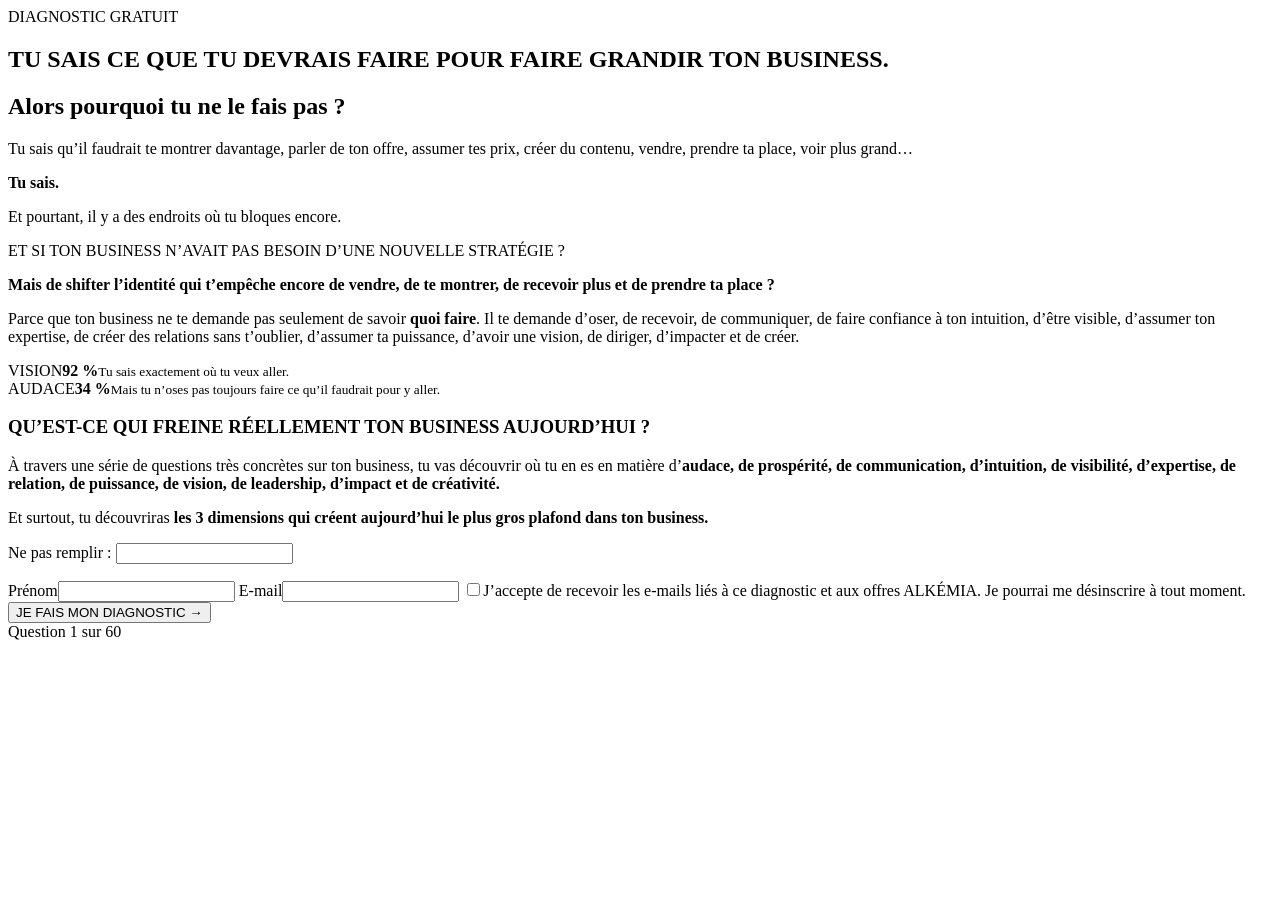
==== index.html @ 1dc3212f "Add index.html" ====
<!doctype html>
<html lang="fr">
<head>
  <meta charset="UTF-8" />
  <meta name="viewport" content="width=device-width, initial-scale=1.0" />
  <title>Diagnostic SUCCESS — ALKÉMIA</title>
  <meta name="description" content="Découvre les dimensions de ton identité entrepreneuriale qui freinent aujourd’hui la croissance de ton business." />
  <link rel="preconnect" href="https://fonts.googleapis.com">
  <link rel="preconnect" href="https://fonts.gstatic.com" crossorigin>
  <link href="https://fonts.googleapis.com/css2?family=Cormorant+Garamond:wght@500;600;700&family=Montserrat:wght@400;500;600;700&display=swap" rel="stylesheet">
  <link rel="stylesheet" href="/styles.css" />
</head>
<body>
  <main>
    <section class="hero shell">
      <div class="eyebrow">DIAGNOSTIC GRATUIT</div>
      <h1>TU SAIS CE QUE TU DEVRAIS FAIRE POUR FAIRE GRANDIR TON BUSINESS.</h1>
      <h2>Alors pourquoi tu ne le fais pas ?</h2>
      <p>Tu sais qu’il faudrait te montrer davantage, parler de ton offre, assumer tes prix, créer du contenu, vendre, prendre ta place, voir plus grand…</p>
      <p><strong>Tu sais.</strong></p>
      <p>Et pourtant, il y a des endroits où tu bloques encore.</p>
      <div class="callout">
        <p class="callout-kicker">ET SI TON BUSINESS N’AVAIT PAS BESOIN D’UNE NOUVELLE STRATÉGIE ?</p>
        <p><strong>Mais de shifter l’identité qui t’empêche encore de vendre, de te montrer, de recevoir plus et de prendre ta place ?</strong></p>
      </div>
      <p>Parce que ton business ne te demande pas seulement de savoir <strong>quoi faire</strong>. Il te demande d’oser, de recevoir, de communiquer, de faire confiance à ton intuition, d’être visible, d’assumer ton expertise, de créer des relations sans t’oublier, d’assumer ta puissance, d’avoir une vision, de diriger, d’impacter et de créer.</p>

      <div class="score-demo">
        <div><span>VISION</span><strong>92 %</strong><small>Tu sais exactement où tu veux aller.</small></div>
        <div><span>AUDACE</span><strong>34 %</strong><small>Mais tu n’oses pas toujours faire ce qu’il faudrait pour y aller.</small></div>
      </div>

      <div class="intro-card">
        <h3>QU’EST-CE QUI FREINE RÉELLEMENT TON BUSINESS AUJOURD’HUI ?</h3>
        <p>À travers une série de questions très concrètes sur ton business, tu vas découvrir où tu en es en matière d’<strong>audace, de prospérité, de communication, d’intuition, de visibilité, d’expertise, de relation, de puissance, de vision, de leadership, d’impact et de créativité.</strong></p>
        <p>Et surtout, tu découvriras <strong>les 3 dimensions qui créent aujourd’hui le plus gros plafond dans ton business.</strong></p>
      </div>

      <form name="diagnostic-success" method="POST" data-netlify="true" netlify-honeypot="bot-field" id="lead-form" class="form-card">
        <input type="hidden" name="form-name" value="diagnostic-success">
        <p class="hidden"><label>Ne pas remplir : <input name="bot-field"></label></p>
        <label>Prénom<input type="text" name="prenom" required></label>
        <label>E-mail<input type="email" name="email" required></label>
        <label class="consent"><input type="checkbox" name="consent_marketing" value="oui" required><span>J’accepte de recevoir les e-mails liés à ce diagnostic et aux offres ALKÉMIA. Je pourrai me désinscrire à tout moment.</span></label>
        <button type="submit">JE FAIS MON DIAGNOSTIC →</button>
      </form>
    </section>

    <section id="quiz" class="quiz-shell hidden">
      <div class="quiz-topbar">
        <span id="progress-label">Question 1 sur 60</span>
        <div class="progress"><span id="progress-bar"></span></div>
      </div>
      <div class="quiz-card">
        <div class="dimension" id="dimension-label"></div>
        <h2 id="question-text"></h2>
        <div id="answers" class="answers"></div>
      </div>
    </section>

    <section id="results" class="shell hidden"></section>
  </main>

  <script src="/app.js"></script>
</body>
</html>
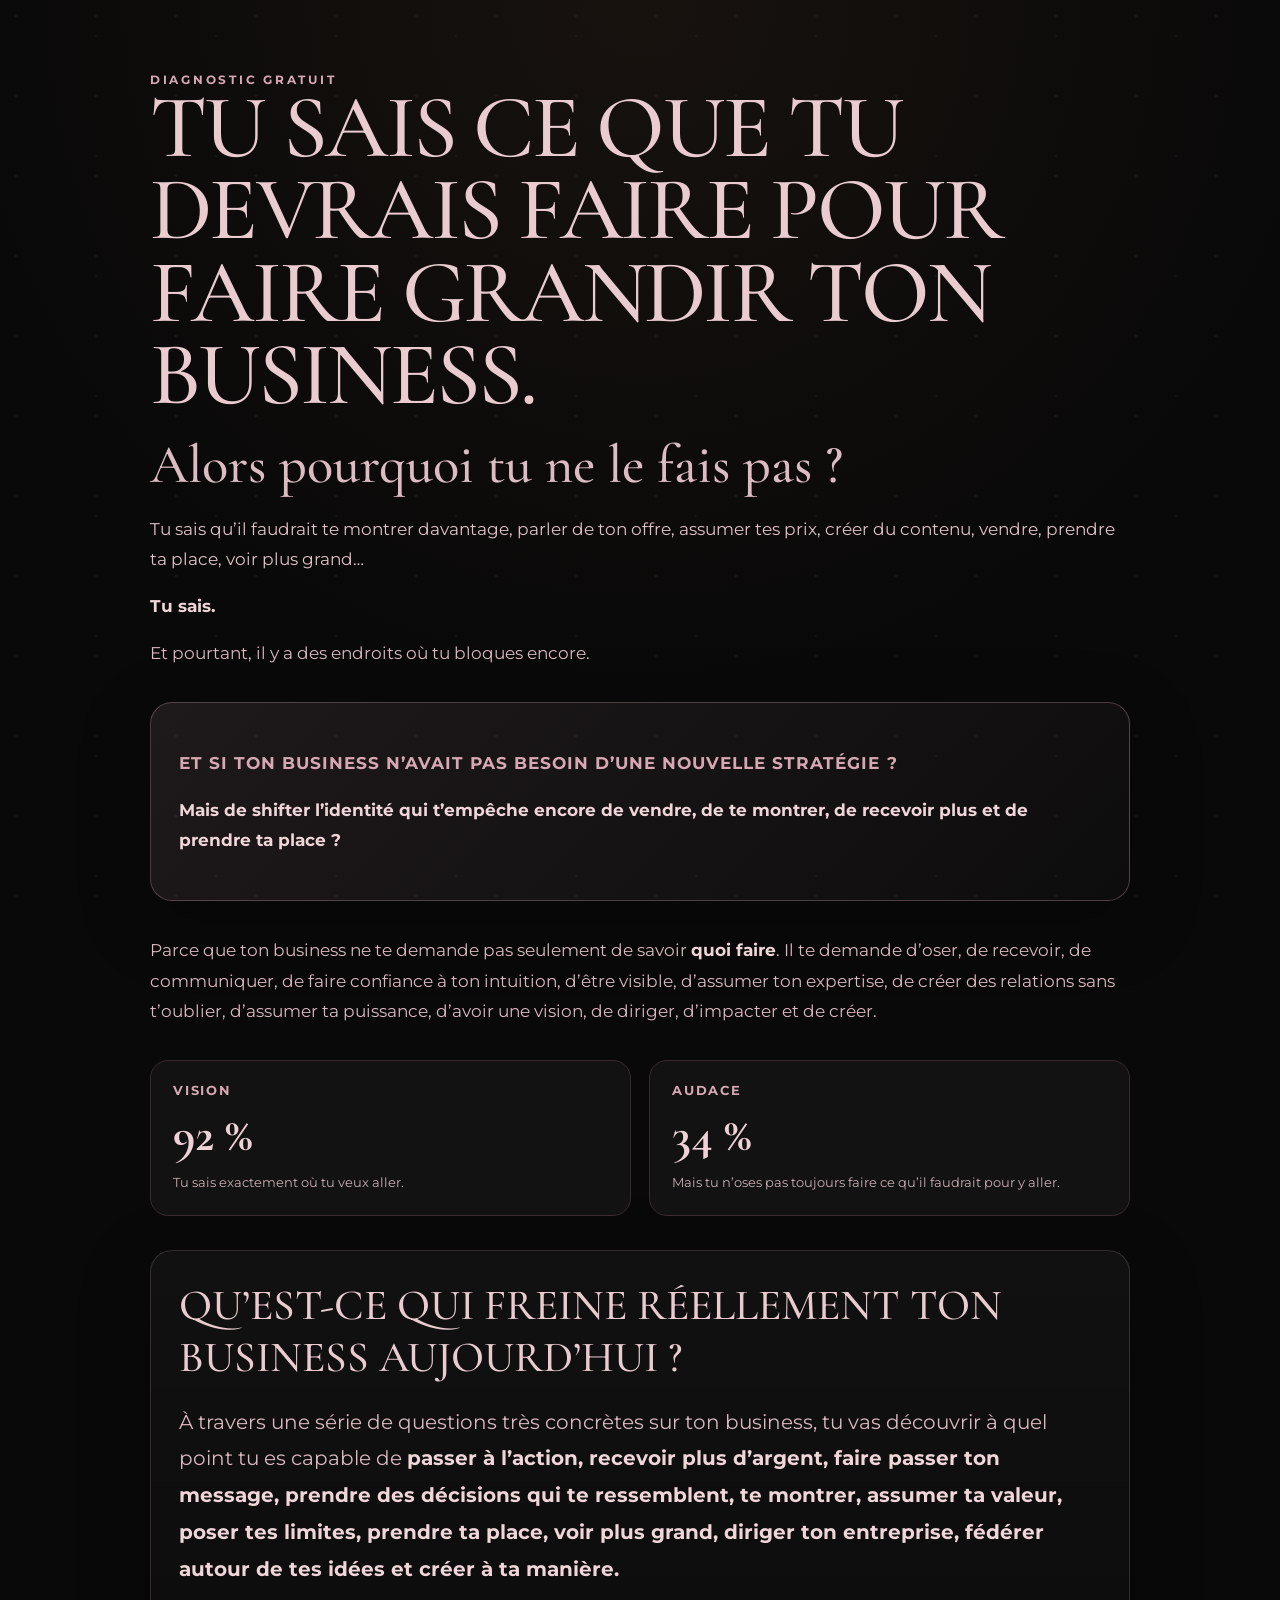
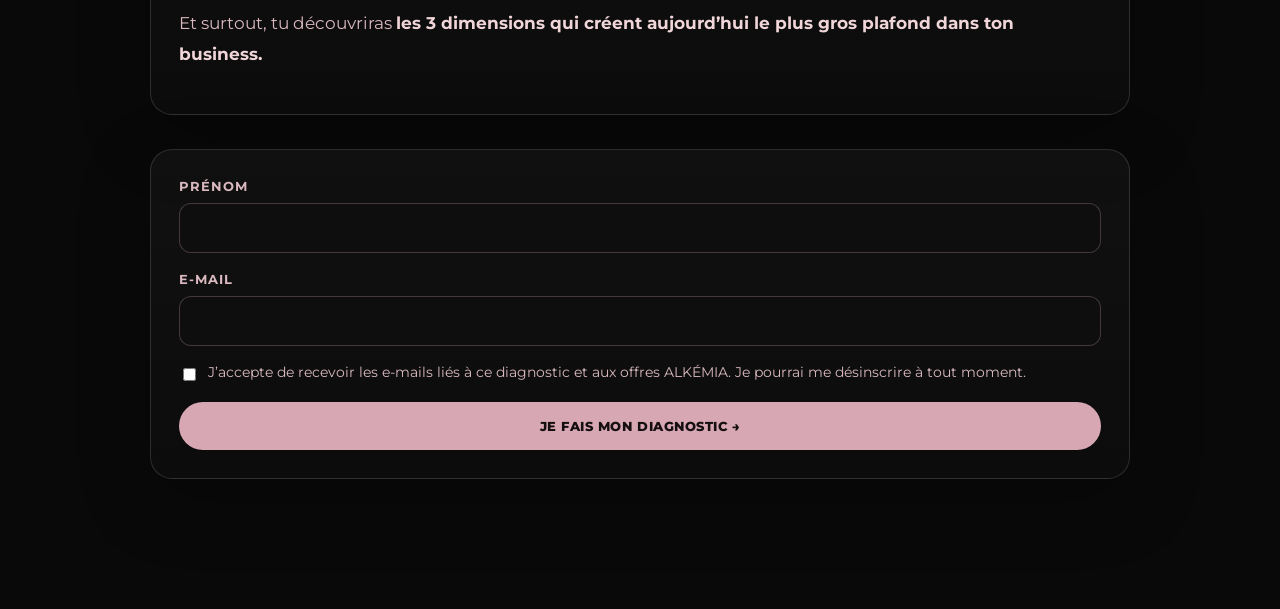
==== commit 22de7218: "Make diagnostic dimensions more concrete" ====
--- a/index.html
+++ b/index.html
@@ -32,7 +32,7 @@
 
       <div class="intro-card">
         <h3>QU’EST-CE QUI FREINE RÉELLEMENT TON BUSINESS AUJOURD’HUI ?</h3>
-        <p>À travers une série de questions très concrètes sur ton business, tu vas découvrir où tu en es en matière d’<strong>audace, de prospérité, de communication, d’intuition, de visibilité, d’expertise, de relation, de puissance, de vision, de leadership, d’impact et de créativité.</strong></p>
+        <p>À travers une série de questions très concrètes sur ton business, tu vas découvrir à quel point tu es capable de <strong>passer à l’action, recevoir plus d’argent, faire passer ton message, prendre des décisions qui te ressemblent, te montrer, assumer ta valeur, poser tes limites, prendre ta place, voir plus grand, diriger ton entreprise, fédérer autour de tes idées et créer à ta manière.</strong></p>
         <p>Et surtout, tu découvriras <strong>les 3 dimensions qui créent aujourd’hui le plus gros plafond dans ton business.</strong></p>
       </div>
 
--- a/styles.css
+++ b/styles.css
@@ -0,0 +1,68 @@
+:root{--bg:#090909;--panel:#121212;--panel2:#171717;--text:#e8cfd2;--muted:#c9aeb2;--gold:#c9a56a;--line:#2b2927;--white:#fff}
+*{box-sizing:border-box}html{scroll-behavior:smooth}body{margin:0;background:radial-gradient(circle at top,#17120e 0,#090909 30%,#090909 100%);color:var(--text);font-family:Montserrat,Arial,sans-serif}
+body:before{content:"";position:fixed;inset:0;pointer-events:none;background-image:radial-gradient(circle at 20% 20%,rgba(201,165,106,.08) 0 1px,transparent 1px),radial-gradient(circle at 80% 30%,rgba(255,255,255,.035) 0 1px,transparent 1px);background-size:80px 80px,120px 120px}
+.shell,.quiz-shell{width:min(100% - 32px,980px);margin:auto}.hero{padding:72px 0 96px}.eyebrow,.dimension{font-size:.78rem;letter-spacing:.22em;color:var(--gold);font-weight:700;text-transform:uppercase}
+h1,h2,h3{font-family:"Cormorant Garamond",serif;margin:0 0 20px}h1{font-size:clamp(2.7rem,7vw,5.6rem);line-height:.92;letter-spacing:-.03em}h2{font-size:clamp(2rem,5vw,3.4rem);line-height:1.05}h3{font-size:clamp(1.7rem,4vw,2.7rem)}
+p{font-size:1.05rem;line-height:1.8;color:var(--muted)}strong{color:var(--text)}
+.callout,.intro-card,.form-card,.quiz-card,.result-card,.offer-card{background:linear-gradient(180deg,rgba(255,255,255,.035),rgba(255,255,255,.015));border:1px solid var(--line);border-radius:22px;padding:28px;margin:34px 0;box-shadow:0 20px 70px rgba(0,0,0,.25)}
+.callout{border-color:rgba(201,165,106,.4)}.callout-kicker{color:var(--gold);font-weight:700;letter-spacing:.06em}
+.score-demo{display:grid;grid-template-columns:repeat(2,1fr);gap:18px;margin:34px 0}.score-demo>div{background:var(--panel);border:1px solid var(--line);border-radius:18px;padding:22px}.score-demo span{display:block;color:var(--gold);font-size:.8rem;letter-spacing:.14em;font-weight:700}.score-demo strong{font-family:"Cormorant Garamond",serif;font-size:3rem;display:block;margin:8px 0}.score-demo small{color:var(--muted);line-height:1.5}
+.form-card{display:grid;gap:18px}.form-card label{display:grid;gap:9px;font-size:.82rem;text-transform:uppercase;letter-spacing:.08em;font-weight:700}.form-card input[type="text"],.form-card input[type="email"]{background:#0e0e0e;border:1px solid #34302c;border-radius:12px;padding:16px;color:var(--white);font:inherit}.consent{grid-template-columns:auto 1fr!important;align-items:flex-start;text-transform:none!important;letter-spacing:0!important;font-weight:400!important;color:var(--muted);font-size:.85rem!important}.consent input{margin-top:4px}button,.cta{border:0;border-radius:999px;background:var(--gold);color:#111;padding:16px 22px;font-weight:800;letter-spacing:.04em;cursor:pointer;text-decoration:none;display:inline-block;text-align:center}.hidden{display:none!important}
+.quiz-shell{padding:60px 0 90px}.quiz-topbar{margin-bottom:26px;color:var(--muted);font-size:.88rem}.progress{height:8px;background:#222;border-radius:99px;overflow:hidden;margin-top:10px}.progress span{display:block;height:100%;width:0;background:var(--gold);transition:width .2s}.quiz-card h2{margin-top:12px}.answers{display:grid;gap:12px;margin-top:28px}.answer-btn{background:#111;border:1px solid #34302c;color:var(--text);padding:16px 18px;border-radius:14px;text-align:left;font:inherit;transition:.15s}.answer-btn:hover{border-color:var(--gold);transform:translateY(-1px)}
+.results-head{padding-top:74px}.scores-grid{display:grid;grid-template-columns:repeat(3,1fr);gap:14px;margin:28px 0 40px}.score-card{background:var(--panel);border:1px solid var(--line);border-radius:16px;padding:18px}.score-card span{display:block;color:var(--muted);font-size:.74rem;letter-spacing:.09em}.score-card strong{display:block;font-family:"Cormorant Garamond",serif;font-size:2.2rem;margin-top:6px}.priority-list{display:grid;gap:20px}.result-card h3{margin-bottom:8px}.result-card .score-badge{color:var(--gold);font-weight:800}.result-card h4{margin:22px 0 6px;font-size:.95rem;color:var(--gold);text-transform:uppercase;letter-spacing:.08em}.offers{margin:54px 0 90px}.offer-card.primary{border-color:rgba(201,165,106,.5)}
+@media(max-width:700px){.hero{padding-top:44px}.score-demo,.scores-grid{grid-template-columns:1fr}.callout,.intro-card,.form-card,.quiz-card,.result-card,.offer-card{padding:21px;border-radius:18px}p{font-size:1rem}.quiz-shell{padding-top:34px}}
+/* ALKÉMIA — féminisation éditoriale */
+body{color:var(--text)}
+h1,h2,h3{color:#efd7da;font-weight:600}
+.hero h2,.results-head h1 + p strong{font-style:italic;color:#d8b7bc}
+p{color:#c9aeb2}
+strong{color:#efd7da}
+.callout p,.intro-card p,.offer-card p,.result-card p{color:#c9aeb2}
+.quiz-card h2{color:#efd7da}
+.answer-btn{color:#e8cfd2}
+.score-card strong,.score-demo strong{color:#efd7da}
+.form-card input[type="text"],.form-card input[type="email"]{color:#efd7da}
+.cta,button{font-family:Montserrat,Arial,sans-serif}
+.eyebrow,.dimension,.score-demo span,.result-card h4{color:#c9a56a}
+.hero>p:first-of-type,.intro-card p:first-of-type{font-family:"Cormorant Garamond",serif;font-size:1.28rem}
+
+/* v3 — ALKÉMIA visual identity: blush + feminine editorial hierarchy */
+html body main,html body main p,html body main small,html body main label,
+html body main .quiz-topbar,html body main .consent{color:#d9b9bf!important}
+html body main strong{color:#f0d5d9!important}
+html body main h1,html body main h2,html body main h3{color:#e9cbd0!important}
+html body main h1{font-family:"Cormorant Garamond",Georgia,serif!important;font-weight:500!important}
+html body main h2{font-family:"Cormorant Garamond",Georgia,serif!important;font-style:italic!important;font-weight:500!important;color:#dcbcc2!important}
+html body main h3{font-family:"Cormorant Garamond",Georgia,serif!important;font-weight:500!important}
+html body main .hero>p:first-of-type{font-family:"Cormorant Garamond",Georgia,serif!important;font-size:1.35rem!important;font-style:italic!important;color:#e0c2c7!important}
+html body main .eyebrow,html body main .dimension,html body main .callout-kicker,
+html body main .score-demo span,html body main .result-card h4{color:#c9a56a!important}
+html body main .callout{background:linear-gradient(135deg,rgba(217,185,191,.09),rgba(201,165,106,.035))!important;border-color:rgba(217,185,191,.28)!important}
+html body main .intro-card,html body main .form-card,html body main .quiz-card,
+html body main .result-card,html body main .offer-card{border-color:rgba(217,185,191,.18)!important}
+html body main .score-demo small,html body main .score-card span{color:#cbaeb4!important}
+html body main .score-demo strong,html body main .score-card strong{color:#efd2d7!important}
+html body main .answer-btn{color:#e3c5ca!important;border-color:rgba(217,185,191,.22)!important}
+html body main input[type="text"],html body main input[type="email"]{color:#efd2d7!important;border-color:rgba(217,185,191,.25)!important}
+
+/* v4 — rose monochrome, typographie simplifiée */
+:root{--gold:#d7a8b3!important;--text:#e8cbd1!important;--muted:#c79fa8!important;--line:#3a292e!important}
+html body main .eyebrow,html body main .dimension,html body main .callout-kicker,
+html body main .score-demo span,html body main .result-card h4,
+html body main .score-badge{color:#d7a8b3!important}
+html body main .progress span{background:#d7a8b3!important}
+html body main button,html body main .cta{background:#d7a8b3!important;color:#160f11!important}
+html body main .callout{background:linear-gradient(135deg,rgba(215,168,179,.10),rgba(239,205,212,.025))!important;border-color:rgba(215,168,179,.30)!important}
+html body main .offer-card.primary{border-color:rgba(215,168,179,.35)!important}
+html body main .answer-btn:hover{border-color:#d7a8b3!important}
+html body main h1,html body main h2,html body main h3,
+html body main .score-demo strong,html body main .score-card strong{
+font-family:"Cormorant Garamond",Georgia,serif!important
+}
+html body main h2{font-style:normal!important}
+html body main p,html body main small,html body main label,html body main button,
+html body main .cta,html body main .eyebrow,html body main .dimension,
+html body main .quiz-topbar,html body main .answer-btn{
+font-family:Montserrat,Arial,sans-serif!important
+}
+html body main .hero>p:first-of-type{font-family:Montserrat,Arial,sans-serif!important;font-size:1.05rem!important;font-style:normal!important}
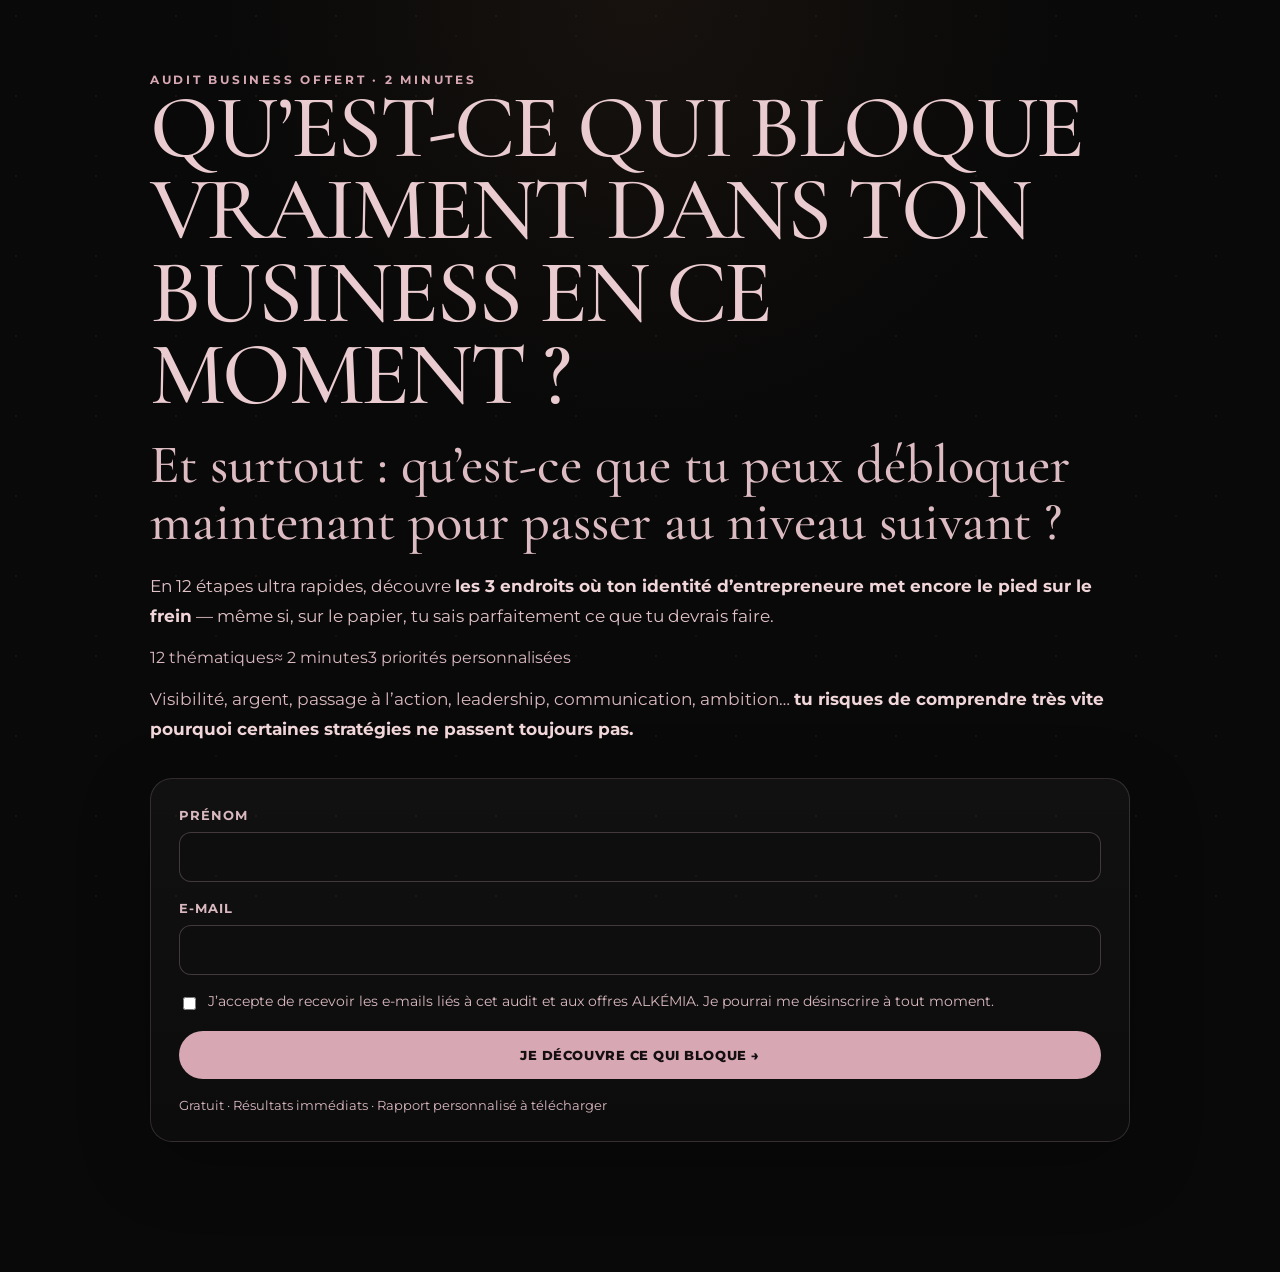
==== commit 7676f1cb: "Turn landing into a sexy 2-minute audit" ====
--- a/index.html
+++ b/index.html
@@ -13,48 +13,36 @@
 <body>
   <main>
     <section class="hero shell">
-      <div class="eyebrow">DIAGNOSTIC GRATUIT</div>
-      <h1>TU SAIS CE QUE TU DEVRAIS FAIRE POUR FAIRE GRANDIR TON BUSINESS.</h1>
-      <h2>Alors pourquoi tu ne le fais pas ?</h2>
-      <p>Tu sais qu’il faudrait te montrer davantage, parler de ton offre, assumer tes prix, créer du contenu, vendre, prendre ta place, voir plus grand…</p>
-      <p><strong>Tu sais.</strong></p>
-      <p>Et pourtant, il y a des endroits où tu bloques encore.</p>
-      <div class="callout">
-        <p class="callout-kicker">ET SI TON BUSINESS N’AVAIT PAS BESOIN D’UNE NOUVELLE STRATÉGIE ?</p>
-        <p><strong>Mais de shifter l’identité qui t’empêche encore de vendre, de te montrer, de recevoir plus et de prendre ta place ?</strong></p>
+      <div class="eyebrow">AUDIT BUSINESS OFFERT · 2 MINUTES</div>
+      <h1>QU’EST-CE QUI BLOQUE VRAIMENT DANS TON BUSINESS EN CE MOMENT ?</h1>
+      <h2>Et surtout : qu’est-ce que tu peux débloquer maintenant pour passer au niveau suivant ?</h2>
+      <p class="hero-lead">En 12 étapes ultra rapides, découvre <strong>les 3 endroits où ton identité d’entrepreneure met encore le pied sur le frein</strong> — même si, sur le papier, tu sais parfaitement ce que tu devrais faire.</p>
+      <div class="audit-promise">
+        <span>12 thématiques</span><span>≈ 2 minutes</span><span>3 priorités personnalisées</span>
       </div>
-      <p>Parce que ton business ne te demande pas seulement de savoir <strong>quoi faire</strong>. Il te demande d’oser, de recevoir, de communiquer, de faire confiance à ton intuition, d’être visible, d’assumer ton expertise, de créer des relations sans t’oublier, d’assumer ta puissance, d’avoir une vision, de diriger, d’impacter et de créer.</p>
-
-      <div class="score-demo">
-        <div><span>VISION</span><strong>92 %</strong><small>Tu sais exactement où tu veux aller.</small></div>
-        <div><span>AUDACE</span><strong>34 %</strong><small>Mais tu n’oses pas toujours faire ce qu’il faudrait pour y aller.</small></div>
-      </div>
-
-      <div class="intro-card">
-        <h3>QU’EST-CE QUI FREINE RÉELLEMENT TON BUSINESS AUJOURD’HUI ?</h3>
-        <p>À travers une série de questions très concrètes sur ton business, tu vas découvrir à quel point tu es capable de <strong>passer à l’action, recevoir plus d’argent, faire passer ton message, prendre des décisions qui te ressemblent, te montrer, assumer ta valeur, poser tes limites, prendre ta place, voir plus grand, diriger ton entreprise, fédérer autour de tes idées et créer à ta manière.</strong></p>
-        <p>Et surtout, tu découvriras <strong>les 3 dimensions qui créent aujourd’hui le plus gros plafond dans ton business.</strong></p>
-      </div>
-
-      <form name="diagnostic-success" method="POST" data-netlify="true" netlify-honeypot="bot-field" id="lead-form" class="form-card">
+      <p class="hero-tease">Visibilité, argent, passage à l’action, leadership, communication, ambition… <strong>tu risques de comprendre très vite pourquoi certaines stratégies ne passent toujours pas.</strong></p>
+      <form name="diagnostic-success" method="POST" data-netlify="true" netlify-honeypot="bot-field" id="lead-form" class="form-card form-card--compact">
         <input type="hidden" name="form-name" value="diagnostic-success">
         <p class="hidden"><label>Ne pas remplir : <input name="bot-field"></label></p>
         <label>Prénom<input type="text" name="prenom" required></label>
         <label>E-mail<input type="email" name="email" required></label>
-        <label class="consent"><input type="checkbox" name="consent_marketing" value="oui" required><span>J’accepte de recevoir les e-mails liés à ce diagnostic et aux offres ALKÉMIA. Je pourrai me désinscrire à tout moment.</span></label>
-        <button type="submit">JE FAIS MON DIAGNOSTIC →</button>
+        <label class="consent"><input type="checkbox" name="consent_marketing" value="oui" required><span>J’accepte de recevoir les e-mails liés à cet audit et aux offres ALKÉMIA. Je pourrai me désinscrire à tout moment.</span></label>
+        <button type="submit">JE DÉCOUVRE CE QUI BLOQUE →</button>
+        <small class="form-reassurance">Gratuit · Résultats immédiats · Rapport personnalisé à télécharger</small>
       </form>
     </section>
 
     <section id="quiz" class="quiz-shell hidden">
       <div class="quiz-topbar">
-        <span id="progress-label">Question 1 sur 60</span>
+        <span id="progress-label">Étape 1 sur 12</span>
         <div class="progress"><span id="progress-bar"></span></div>
       </div>
       <div class="quiz-card">
         <div class="dimension" id="dimension-label"></div>
-        <h2 id="question-text"></h2>
-        <div id="answers" class="answers"></div>
+        <h2 id="question-text">Coche toutes les affirmations qui te ressemblent aujourd’hui.</h2>
+        <p class="quiz-help">Tu peux en sélectionner plusieurs.</p>
+        <div id="answers" class="answers answers--multi"></div>
+        <button id="next-dimension" type="button" class="quiz-next">SUIVANT →</button>
       </div>
     </section>
 
--- a/styles.css
+++ b/styles.css
@@ -66,3 +66,251 @@
 font-family:Montserrat,Arial,sans-serif!important
 }
 html body main .hero>p:first-of-type{font-family:Montserrat,Arial,sans-serif!important;font-size:1.05rem!important;font-style:normal!important}
+
+/* v5 — mettre en scène le contraste Vision / Audace */
+html body main .score-demo{gap:22px!important;margin:44px 0!important}
+html body main .score-demo>div{
+position:relative!important;
+padding:30px 28px!important;
+background:linear-gradient(145deg,rgba(215,168,179,.13),rgba(255,255,255,.018))!important;
+border:1px solid rgba(215,168,179,.34)!important;
+box-shadow:0 18px 55px rgba(0,0,0,.32)!important
+}
+html body main .score-demo span{font-size:.9rem!important;letter-spacing:.2em!important}
+html body main .score-demo strong{font-size:4.4rem!important;line-height:.95!important;margin:12px 0!important}
+html body main .score-demo small{font-size:.92rem!important}
+html body main .score-demo>div:first-child strong{color:#f0d4da!important}
+html body main .score-demo>div:last-child{
+background:linear-gradient(145deg,rgba(184,116,132,.18),rgba(255,255,255,.018))!important;
+border-color:rgba(226,170,183,.52)!important
+}
+html body main .score-demo>div:last-child strong{color:#e2aab7!important}
+
+/* v6 — réponses du quiz : contraste lisible */
+html body main .answer-btn,
+html body main button.answer-btn{
+background:#d7a8b3!important;
+color:#171012!important;
+font-weight:600!important;
+border-color:#d7a8b3!important
+}
+html body main .answer-btn:hover,
+html body main button.answer-btn:hover{
+background:#e3bbc4!important;
+color:#171012!important;
+border-color:#e3bbc4!important
+}
+
+/* v7 — résultats : mots-clés et scores prioritaires */
+html body main .score-card span{
+font-size:.92rem!important;
+font-weight:700!important;
+letter-spacing:.12em!important;
+color:#d7a8b3!important
+}
+html body main .score-card strong{font-size:2.8rem!important}
+html body main .score-card--priority{
+background:linear-gradient(145deg,rgba(215,168,179,.22),rgba(184,116,132,.10))!important;
+border:2px solid #d7a8b3!important;
+box-shadow:0 16px 45px rgba(0,0,0,.28)!important;
+transform:translateY(-2px)
+}
+html body main .score-card--priority span{color:#efcbd3!important;font-size:1rem!important}
+html body main .score-card--priority strong{color:#f3d7dd!important;font-size:3.35rem!important}
+html body main .score-card em{
+display:block;margin-top:8px;color:#d7a8b3;font-family:Montserrat,Arial,sans-serif;
+font-size:.72rem;font-style:normal;font-weight:700;text-transform:uppercase;letter-spacing:.08em
+}
+
+/* v8 — transition personnelle avant les accompagnements */
+html body main .about-aurelia{
+margin:72px 0 54px!important;
+padding:42px!important;
+border:1px solid rgba(215,168,179,.24)!important;
+border-radius:24px!important;
+background:linear-gradient(145deg,rgba(215,168,179,.10),rgba(255,255,255,.018))!important
+}
+html body main .about-aurelia h2{max-width:780px!important;margin-top:10px!important}
+html body main .about-aurelia p{max-width:820px!important}
+@media(max-width:700px){html body main .about-aurelia{padding:24px!important;margin-top:52px!important}}
+
+
+/* Photo Aurélia — présentation */
+.about-aurelia{
+  display:grid;
+  grid-template-columns:minmax(260px,.78fr) minmax(0,1.35fr);
+  gap:42px;
+  align-items:center;
+}
+.about-photo{
+  align-self:stretch;
+  min-height:520px;
+}
+.about-photo img{
+  display:block;
+  width:100%;
+  height:100%;
+  min-height:520px;
+  object-fit:cover;
+  object-position:center center;
+  border-radius:20px;
+}
+@media (max-width:760px){
+  .about-aurelia{grid-template-columns:1fr;gap:28px;}
+  .about-photo{min-height:0;}
+  .about-photo img{height:auto;min-height:0;aspect-ratio:4/5;object-fit:cover;}
+}
+
+
+/* Correction section présentation : mise en page large et équilibrée */
+.about-aurelia{
+  display:grid !important;
+  grid-template-columns:minmax(320px, 42%) minmax(0, 58%) !important;
+  gap:48px !important;
+  align-items:center !important;
+  width:100% !important;
+  max-width:none !important;
+  padding:42px !important;
+}
+.about-aurelia .about-copy{min-width:0;width:100% !important;}
+.about-aurelia .about-copy h2{
+  font-size:clamp(36px,4vw,58px) !important;
+  line-height:1.02 !important;
+  max-width:760px !important;
+}
+.about-aurelia .about-copy p{
+  max-width:760px !important;
+  font-size:17px !important;
+  line-height:1.7 !important;
+}
+.about-aurelia .about-photo{
+  display:block !important;
+  width:100% !important;
+  min-height:620px !important;
+}
+.about-aurelia .about-photo img{
+  display:block !important;
+  width:100% !important;
+  height:620px !important;
+  min-height:0 !important;
+  object-fit:cover !important;
+  object-position:center !important;
+  border-radius:22px !important;
+}
+@media(max-width:760px){
+ .about-aurelia{grid-template-columns:1fr !important;padding:24px !important;gap:28px !important;}
+ .about-aurelia .about-photo{min-height:0 !important;}
+ .about-aurelia .about-photo img{height:auto !important;aspect-ratio:4/5 !important;}
+ .about-aurelia .about-copy h2{font-size:38px !important;}
+}
+
+
+/* Présentation Aurélia : texte sous la photo en pleine largeur */
+.about-aurelia{display:block !important;}
+.about-aurelia .about-top{
+  display:grid;
+  grid-template-columns:minmax(320px,42%) minmax(0,58%);
+  gap:48px;
+  align-items:start;
+}
+.about-aurelia .about-photo{min-height:0 !important;}
+.about-aurelia .about-photo img{
+  height:auto !important;
+  min-height:0 !important;
+  aspect-ratio:4/5;
+  object-fit:cover !important;
+}
+.about-aurelia .about-copy--top h2{margin-top:12px;}
+.about-aurelia .about-copy--full{
+  width:100% !important;
+  max-width:none !important;
+  margin-top:30px;
+}
+.about-aurelia .about-copy--full p{
+  width:100% !important;
+  max-width:none !important;
+}
+@media(max-width:760px){
+ .about-aurelia .about-top{display:block;}
+ .about-aurelia .about-copy--top{margin-top:26px;}
+ .about-aurelia .about-copy--full{margin-top:0;}
+}
+
+
+/* Transition vers les accompagnements */
+.offers-transition{
+  margin:72px 0 34px;
+  padding:38px 42px;
+  border-top:1px solid rgba(215,168,179,.42);
+  border-bottom:1px solid rgba(215,168,179,.24);
+  text-align:center;
+}
+.offers-transition h2{
+  max-width:850px;
+  margin:10px auto 22px;
+  font-size:clamp(34px,4vw,52px);
+  line-height:1.04;
+}
+.offers-transition p{
+  max-width:820px;
+  margin:12px auto;
+  font-size:17px;
+  line-height:1.7;
+}
+.offer-for{
+  margin-bottom:18px;
+  padding-bottom:14px;
+  border-bottom:1px solid rgba(215,168,179,.28);
+  color:#e8b8c3;
+  font-size:12px;
+  line-height:1.5;
+  font-weight:700;
+  letter-spacing:.08em;
+}
+@media(max-width:760px){
+ .offers-transition{margin-top:52px;padding:30px 10px;}
+ .offers-transition h2{font-size:34px;}
+}
+
+
+/* Rapport personnalisé — bloc de téléchargement */
+.download-report{
+  margin:52px 0 22px;
+  padding:34px 38px;
+  border:1px solid rgba(215,168,179,.38);
+  border-radius:22px;
+  background:linear-gradient(145deg,rgba(215,168,179,.16),rgba(255,255,255,.018));
+  text-align:center;
+}
+.download-report h2{margin:10px auto 14px;max-width:720px;}
+.download-report p{max-width:760px;margin:0 auto 22px;}
+.download-report button{font-size:.86rem;}
+@media(max-width:700px){
+ .download-report{padding:26px 20px;margin-top:40px;}
+ .download-report button{width:100%;padding:15px 14px;}
+}
+
+/* Liens ALKÉMIA en fin de résultats */
+.result-social-links{
+  display:flex;
+  justify-content:center;
+  align-items:center;
+  gap:12px;
+  flex-wrap:wrap;
+  margin:22px 0 10px;
+  text-align:center;
+  font-size:13px;
+  font-weight:600;
+}
+.result-social-links a{
+  color:#d7a8b3;
+  text-decoration:none;
+  border-bottom:1px solid rgba(215,168,179,.45);
+  padding-bottom:2px;
+}
+.result-social-links a:hover{color:#efd2d7;border-bottom-color:#efd2d7;}
+.result-social-links span{color:#8f6d75;}
+@media(max-width:600px){
+  .result-social-links{flex-direction:column;gap:8px;}
+  .result-social-links span{display:none;}
+}
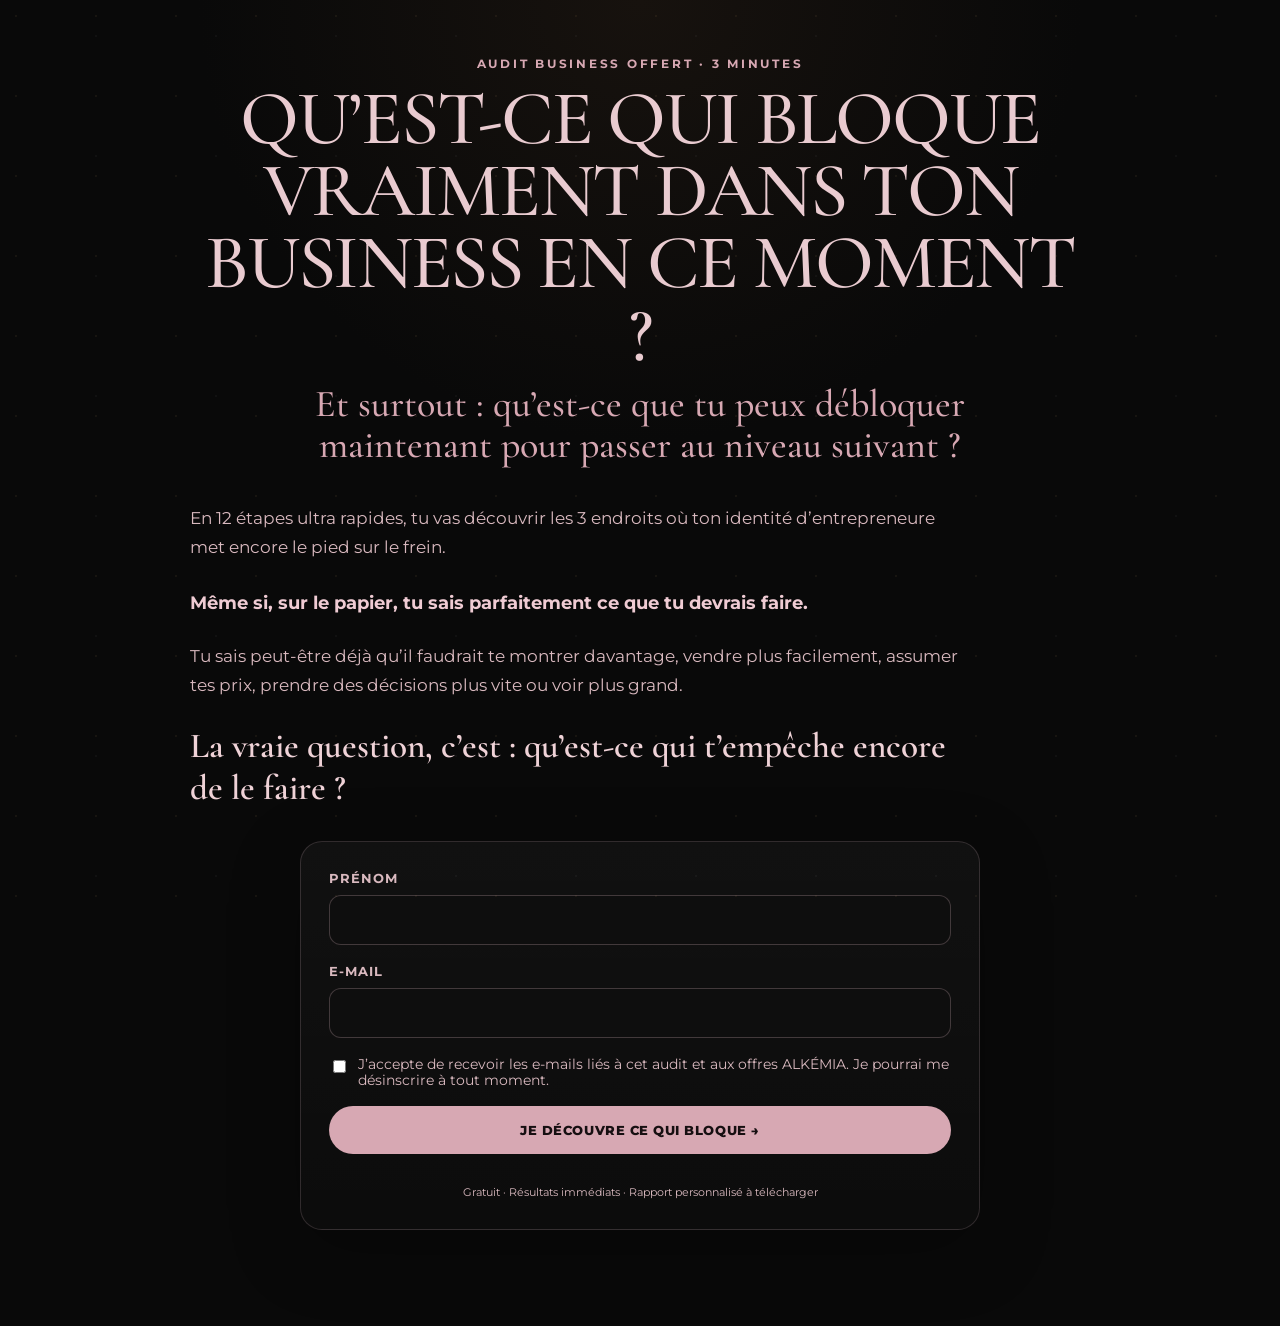
==== commit d0454bbf: "Finalize diagnostic UX and SUCCESS conversion flow" ====
--- a/index.html
+++ b/index.html
@@ -13,14 +13,15 @@
 <body>
   <main>
     <section class="hero shell">
-      <div class="eyebrow">AUDIT BUSINESS OFFERT · 2 MINUTES</div>
+      <div class="eyebrow">AUDIT BUSINESS OFFERT · 3 MINUTES</div>
       <h1>QU’EST-CE QUI BLOQUE VRAIMENT DANS TON BUSINESS EN CE MOMENT ?</h1>
       <h2>Et surtout : qu’est-ce que tu peux débloquer maintenant pour passer au niveau suivant ?</h2>
-      <p class="hero-lead">En 12 étapes ultra rapides, découvre <strong>les 3 endroits où ton identité d’entrepreneure met encore le pied sur le frein</strong> — même si, sur le papier, tu sais parfaitement ce que tu devrais faire.</p>
-      <div class="audit-promise">
-        <span>12 thématiques</span><span>≈ 2 minutes</span><span>3 priorités personnalisées</span>
+      <div class="hero-copy">
+        <p>En 12 étapes ultra rapides, tu vas découvrir les 3 endroits où ton identité d’entrepreneure met encore le pied sur le frein.</p>
+        <p class="hero-highlight">Même si, sur le papier, tu sais parfaitement ce que tu devrais faire.</p>
+        <p>Tu sais peut-être déjà qu’il faudrait te montrer davantage, vendre plus facilement, assumer tes prix, prendre des décisions plus vite ou voir plus grand.</p>
+        <p class="hero-question">La vraie question, c’est : qu’est-ce qui t’empêche encore de le faire ?</p>
       </div>
-      <p class="hero-tease">Visibilité, argent, passage à l’action, leadership, communication, ambition… <strong>tu risques de comprendre très vite pourquoi certaines stratégies ne passent toujours pas.</strong></p>
       <form name="diagnostic-success" method="POST" data-netlify="true" netlify-honeypot="bot-field" id="lead-form" class="form-card form-card--compact">
         <input type="hidden" name="form-name" value="diagnostic-success">
         <p class="hidden"><label>Ne pas remplir : <input name="bot-field"></label></p>
--- a/styles.css
+++ b/styles.css
@@ -314,3 +314,40 @@
   .result-social-links{flex-direction:column;gap:8px;}
   .result-social-links span{display:none;}
 }
+
+/* v12 — audit express : landing allégée + 12 écrans multi-sélection */
+.hero{padding-top:56px!important;}
+.hero h1{max-width:920px;margin:12px auto 12px;text-align:center;font-size:clamp(44px,6vw,78px)!important;line-height:.94!important;}
+.hero>h2{max-width:800px;margin:0 auto 22px;text-align:center;font-size:clamp(25px,3vw,38px)!important;line-height:1.08!important;color:#d7a8b3!important;}
+.hero .eyebrow{text-align:center;}
+.hero-lead,.hero-tease{max-width:780px!important;margin:18px auto!important;text-align:center;font-size:17px!important;line-height:1.65!important;}
+.audit-promise{display:flex;justify-content:center;gap:10px;flex-wrap:wrap;margin:24px auto;}
+.audit-promise span{padding:9px 14px;border:1px solid rgba(215,168,179,.38);border-radius:999px;background:rgba(215,168,179,.08);font:600 12px/1.2 Montserrat,sans-serif;color:#e8bbc5;}
+.form-card--compact{max-width:680px!important;margin:30px auto 0!important;}
+.form-reassurance{display:block;margin-top:12px;text-align:center;color:#9f858b;font-size:11px;line-height:1.5;}
+.quiz-help{margin:-8px 0 20px;color:#a98b92;font-size:13px;}
+.answers--multi{display:grid;gap:10px;}
+.check-answer{display:grid;grid-template-columns:28px 1fr;gap:12px;align-items:start;padding:16px 17px;border:1px solid rgba(215,168,179,.3);border-radius:14px;background:rgba(255,255,255,.025);cursor:pointer;transition:.18s ease;}
+.check-answer:hover,.check-answer.is-selected{border-color:#d7a8b3;background:rgba(215,168,179,.13);}
+.check-answer input{position:absolute;opacity:0;pointer-events:none;}
+.check-mark{display:flex;width:25px;height:25px;align-items:center;justify-content:center;border:1px solid rgba(215,168,179,.55);border-radius:7px;color:transparent;font-weight:800;background:#171012;}
+.check-answer.is-selected .check-mark{background:#d7a8b3;color:#171012;border-color:#d7a8b3;}
+.check-text{font-size:14px;line-height:1.5;color:#eadde0;}
+.quiz-next{width:100%;margin-top:22px;}
+@media(max-width:700px){
+ .hero{padding-top:34px!important;}
+ .hero h1{font-size:43px!important;}
+ .hero>h2{font-size:25px!important;}
+ .hero-lead,.hero-tease{font-size:15px!important;}
+ .form-card--compact{padding:22px!important;}
+ .check-answer{padding:14px;}
+ .check-text{font-size:13px;}
+}
+
+/* v9 — version finale validée */
+.hero{max-width:900px}.hero-copy{margin:38px 0 32px;max-width:780px}.hero-copy p{margin:0 0 24px;line-height:1.75}.hero-copy .hero-highlight{color:#efcbd3!important;font-weight:700;font-size:1.12rem!important}.hero-copy .hero-question{font-family:"Cormorant Garamond",Georgia,serif!important;color:#efd2d7!important;font-size:clamp(1.55rem,4vw,2.2rem)!important;line-height:1.2;font-weight:600}
+.tie-answer .check-text{display:grid;gap:5px}.tie-answer .check-text strong{font-size:.78rem;letter-spacing:.12em;color:#171012!important}.tie-answer .check-text span{line-height:1.45}.quiz-next:disabled{opacity:.42;cursor:not-allowed}
+.result-card--premium{border-color:rgba(215,168,179,.48)!important;background:linear-gradient(145deg,rgba(215,168,179,.12),rgba(255,255,255,.018))!important}.result-card--premium .score-badge{font-size:.78rem;letter-spacing:.12em}.result-card--premium h3{font-size:clamp(2rem,4vw,2.8rem);line-height:1.05;margin-top:12px}.result-insight{margin-top:24px;padding-top:20px;border-top:1px solid rgba(215,168,179,.3)}
+.priority-reveal{margin:72px 0;text-align:center;padding:46px 28px;border-top:1px solid rgba(215,168,179,.42);border-bottom:1px solid rgba(215,168,179,.28)}.priority-reveal h2{font-size:clamp(2.8rem,7vw,4.8rem);line-height:.95;color:#e7afbd!important;margin:18px 0}.priority-reveal p{max-width:680px;margin:20px auto}.priority-reveal h3 span{color:#e7afbd}
+.about-aurelia--new .about-punch{font-size:1.25rem!important}.offers-transition--new{border-bottom:0;margin-bottom:12px}.offers-transition--new h2{font-size:clamp(2.8rem,6vw,4.8rem)!important}.offers--new{margin-top:20px}.success-card{padding:42px!important;border:1px solid rgba(215,168,179,.65)!important;background:linear-gradient(145deg,rgba(124,58,76,.32),rgba(215,168,179,.08))!important}.success-card h2{font-size:clamp(2.35rem,5vw,4rem)!important;line-height:1}.success-rhythm{color:#efcbd3!important;font-weight:600}.success-promise{margin:28px 0;padding:22px;border-top:1px solid rgba(215,168,179,.4);border-bottom:1px solid rgba(215,168,179,.4);font-family:"Cormorant Garamond",Georgia,serif;font-size:1.65rem;line-height:1.3;text-align:center;color:#efd2d7}.success-card button{width:100%}.success-card small{display:block;text-align:center;margin-top:14px}.secondary-offers{display:grid;grid-template-columns:1fr 1fr;gap:18px}.secondary-offers .offer-card{margin:0}.result-social-links--full{display:grid!important;gap:9px!important}.result-social-links--full a{overflow-wrap:anywhere}
+@media(max-width:700px){.scores-grid{grid-template-columns:repeat(2,minmax(0,1fr))!important;gap:10px}.score-card{padding:15px 12px!important}.score-card span{font-size:.72rem!important}.score-card strong{font-size:2.25rem!important}.score-card--priority{background:linear-gradient(145deg,rgba(215,168,179,.30),rgba(184,116,132,.13))!important}.score-card--priority strong{font-size:2.65rem!important}.priority-reveal{margin:52px 0;padding:36px 12px}.success-card{padding:26px 20px!important}.secondary-offers{grid-template-columns:1fr}.result-card--premium{padding:24px 20px!important}}
